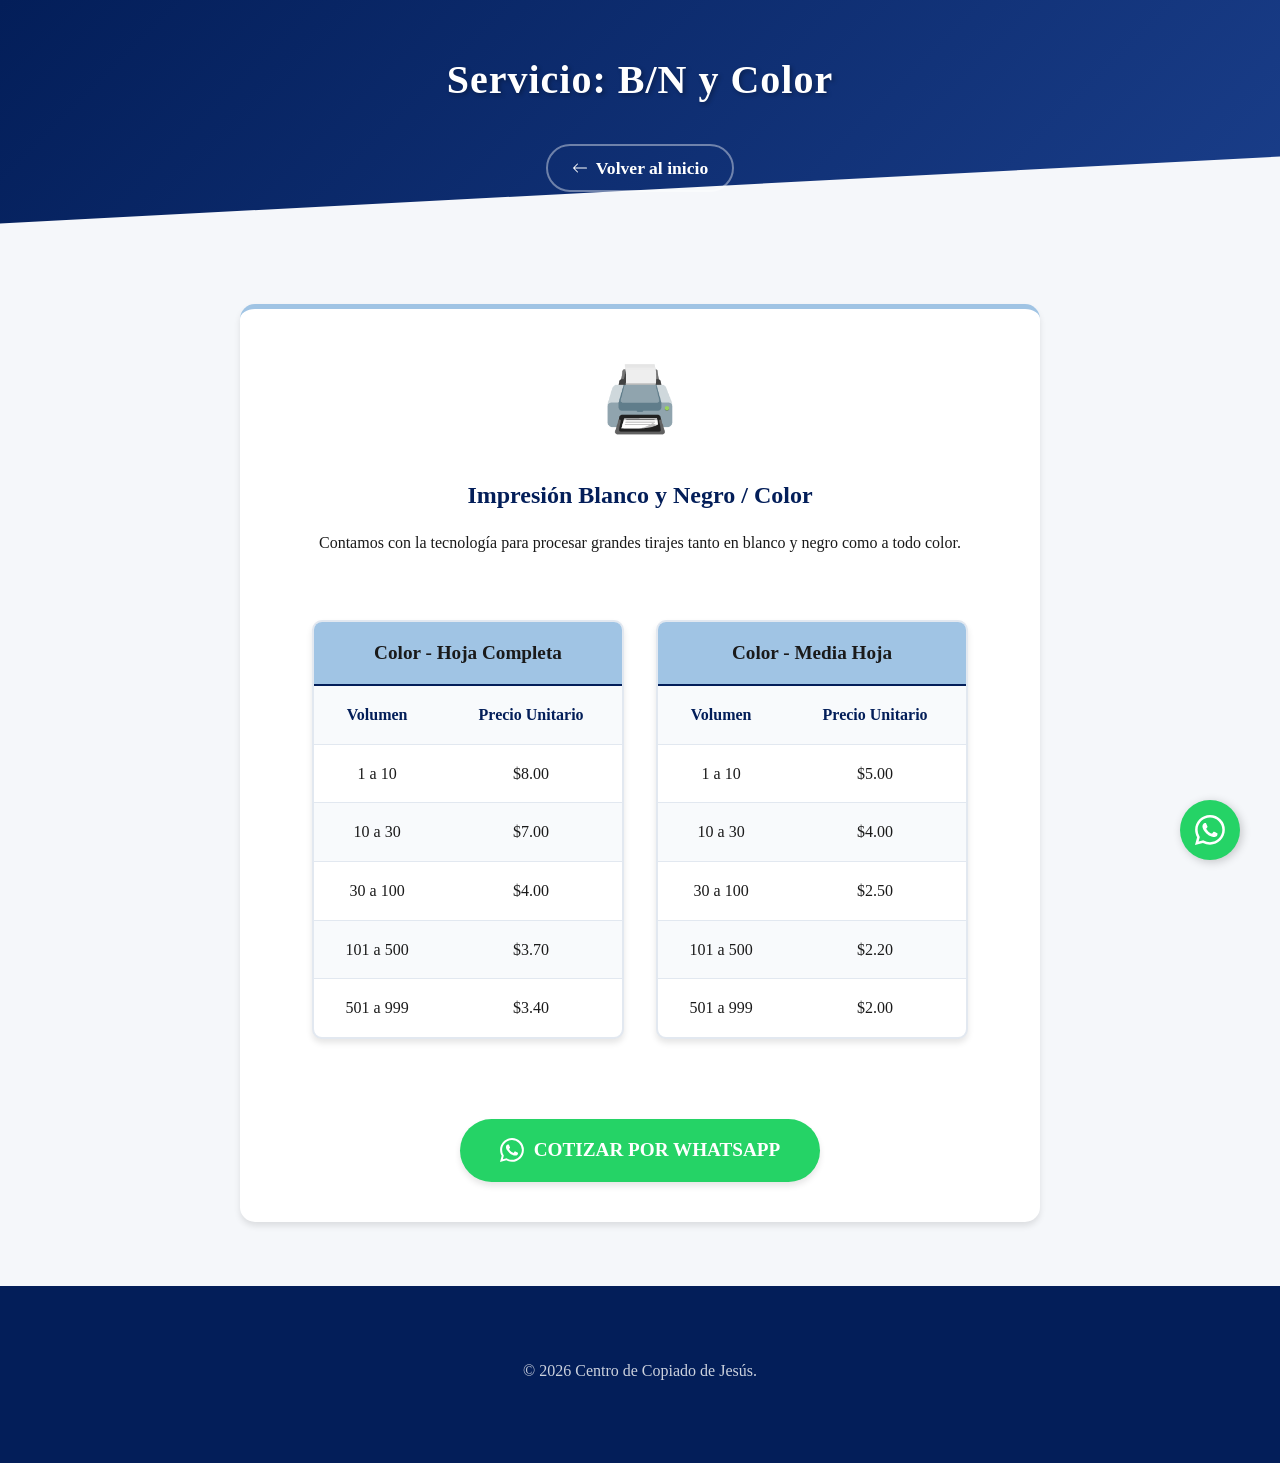
==== bn-color.html @ 03a3448a "Add files via upload" ====
<!DOCTYPE html>
<html lang="es">
<head>
    <meta charset="UTF-8">
    <meta name="viewport" content="width=device-width, initial-scale=1.0">
    <title>Impresiones Blanco y Negro o Color | Centro de Copiado de Jesús</title>
    <link rel="stylesheet" href="styles.css">
</head>
<body style="display: flex; flex-direction: column; min-height: 100vh; background-color: var(--bg-light);">
    <header class="hero" style="padding: 3rem 2rem;">
        <div class="hero-content">
            <h1 style="font-size: 2.5rem;">Servicio: B/N y Color</h1>
            <a href="index.html" style="display: inline-flex; align-items: center; gap: 8px; margin-top: 1rem; color: var(--white); text-decoration: none; border: 2px solid rgba(255,255,255,0.4); padding: 0.5rem 1.5rem; border-radius: 50px; font-weight: bold; font-size: 1.1rem; transition: background 0.3s ease;" onmouseover="this.style.backgroundColor='rgba(255,255,255,0.1)'" onmouseout="this.style.backgroundColor='transparent'">
                <svg xmlns="http://www.w3.org/2000/svg" width="16" height="16" fill="currentColor" viewBox="0 0 16 16"><path fill-rule="evenodd" d="M15 8a.5.5 0 0 0-.5-.5H2.707l3.147-3.146a.5.5 0 1 0-.708-.708l-4 4a.5.5 0 0 0 0 .708l4 4a.5.5 0 0 0 .708-.708L2.707 8.5H14.5A.5.5 0 0 0 15 8z"/></svg>
                Volver al inicio
            </a>
        </div>
    </header>

    <main style="flex: 1; display: flex; justify-content: center; align-items: center; padding: 4rem 2rem;">
        <div class="service-card" style="text-align: center; max-width: 800px; width: 100%;">
            <div class="icon" style="font-size: 4rem;">🖨️</div>
            <h2 style="color: var(--primary-blue); margin-bottom: 1rem;">Impresión Blanco y Negro / Color</h2>
            <p style="margin-bottom: 2rem;">Contamos con la tecnología para procesar grandes tirajes tanto en blanco y negro como a todo color.</p>
            
            <div class="tables-grid" style="grid-template-columns: repeat(auto-fit, minmax(250px, 1fr)); display: grid; gap: 2rem; margin-bottom: 2rem; text-align: left;">
                <div class="price-table">
                    <h4>Color - Hoja Completa</h4>
                    <table>
                        <thead>
                            <tr><th>Volumen</th><th>Precio Unitario</th></tr>
                        </thead>
                        <tbody>
                            <tr><td>1 a 10</td><td>$8.00</td></tr>
                            <tr><td>10 a 30</td><td>$7.00</td></tr>
                            <tr><td>30 a 100</td><td>$4.00</td></tr>
                            <tr><td>101 a 500</td><td>$3.70</td></tr>
                            <tr><td>501 a 999</td><td>$3.40</td></tr>
                        </tbody>
                    </table>
                </div>

                <div class="price-table">
                    <h4>Color - Media Hoja</h4>
                    <table>
                        <thead>
                            <tr><th>Volumen</th><th>Precio Unitario</th></tr>
                        </thead>
                        <tbody>
                            <tr><td>1 a 10</td><td>$5.00</td></tr>
                            <tr><td>10 a 30</td><td>$4.00</td></tr>
                            <tr><td>30 a 100</td><td>$2.50</td></tr>
                            <tr><td>101 a 500</td><td>$2.20</td></tr>
                            <tr><td>501 a 999</td><td>$2.00</td></tr>
                        </tbody>
                    </table>
                </div>
            </div>
            
            <a href="https://wa.me/525574913127?text=Hola,%20vengo%20de%20la%20página%20web%20y%20me%20gustaría%20cotizar%20impresiones%20en%20Blanco%20y%20Negro%20/%20Color." target="_blank" class="cta-button" style="display: inline-flex; align-items: center; gap: 10px; background-color: #25D366; color: white; margin-top: 1rem;">
                <svg xmlns="http://www.w3.org/2000/svg" width="24" height="24" fill="currentColor" viewBox="0 0 16 16">
                    <path d="M13.601 2.326A7.854 7.854 0 0 0 7.994 0C3.627 0 .068 3.558.064 7.926c0 1.399.366 2.76 1.057 3.965L0 16l4.204-1.102a7.933 7.933 0 0 0 3.79.965h.004c4.368 0 7.926-3.558 7.93-7.93A7.898 7.898 0 0 0 13.6 2.326zM7.994 14.521a6.573 6.573 0 0 1-3.356-.92l-.24-.144-2.494.654.666-2.433-.156-.251a6.56 6.56 0 0 1-1.007-3.505c0-3.626 2.957-6.584 6.591-6.584a6.56 6.56 0 0 1 4.66 1.931 6.557 6.557 0 0 1 1.928 4.66c-.004 3.639-2.961 6.592-6.592 6.592zm3.615-4.934c-.197-.099-1.17-.578-1.353-.646-.182-.065-.315-.099-.445.099-.133.197-.513.646-.627.775-.114.133-.232.148-.43.05-.197-.1-.836-.308-1.592-.985-.59-.525-.985-1.175-1.103-1.372-.114-.198-.011-.304.088-.403.087-.088.197-.232.296-.346.1-.114.133-.198.198-.33.065-.134.034-.248-.015-.347-.05-.099-.445-1.076-.612-1.47-.16-.389-.323-.335-.445-.34-.114-.007-.247-.007-.38-.007a.729.729 0 0 0-.529.247c-.182.198-.691.677-.691 1.654 0 .977.71 1.916.81 2.049.098.133 1.394 2.132 3.383 2.992.47.205.84.326 1.129.418.475.152.904.129 1.246.08.38-.058 1.171-.48 1.338-.943.164-.464.164-.86.114-.943-.049-.084-.182-.133-.38-.232z"/>
                </svg>
                Cotizar por WhatsApp
            </a>
        </div>
    </main>

    <footer>
        <div class="footer-content" style="padding: 1.5rem;">
            <p>&copy; 2026 Centro de Copiado de Jesús.</p>
        </div>
    </footer>
    <a href="https://wa.me/525574913127" class="whatsapp-float" target="_blank">
        <svg xmlns="http://www.w3.org/2000/svg" width="30" height="30" fill="currentColor" viewBox="0 0 16 16">
            <path d="M13.601 2.326A7.854 7.854 0 0 0 7.994 0C3.627 0 .068 3.558.064 7.926c0 1.399.366 2.76 1.057 3.965L0 16l4.204-1.102a7.933 7.933 0 0 0 3.79.965h.004c4.368 0 7.926-3.558 7.93-7.93A7.898 7.898 0 0 0 13.6 2.326zM7.994 14.521a6.573 6.573 0 0 1-3.356-.92l-.24-.144-2.494.654.666-2.433-.156-.251a6.56 6.56 0 0 1-1.007-3.505c0-3.626 2.957-6.584 6.591-6.584a6.56 6.56 0 0 1 4.66 1.931 6.557 6.557 0 0 1 1.928 4.66c-.004 3.639-2.961 6.592-6.592 6.592zm3.615-4.934c-.197-.099-1.17-.578-1.353-.646-.182-.065-.315-.099-.445.099-.133.197-.513.646-.627.775-.114.133-.232.148-.43.05-.197-.1-.836-.308-1.592-.985-.59-.525-.985-1.175-1.103-1.372-.114-.198-.011-.304.088-.403.087-.088.197-.232.296-.346.1-.114.133-.198.198-.33.065-.134.034-.248-.015-.347-.05-.099-.445-1.076-.612-1.47-.16-.389-.323-.335-.445-.34-.114-.007-.247-.007-.38-.007a.729.729 0 0 0-.529.247c-.182.198-.691.677-.691 1.654 0 .977.71 1.916.81 2.049.098.133 1.394 2.132 3.383 2.992.47.205.84.326 1.129.418.475.152.904.129 1.246.08.38-.058 1.171-.48 1.338-.943.164-.464.164-.86.114-.943-.049-.084-.182-.133-.38-.232z"/>
        </svg>
    </a>
    <script src="scripts.js"></script>
</body>
</html>
---- styles.css ----
:root {
    /* Colores basados en el documento proporcionado */
    --primary-blue: #031E59; /* Azul marino profundo */
    --light-blue: #A0C4E4; /* Azul claro de las tablas */
    --accent-blue: #1A3E8A; /* Azul intermedio */
    --text-dark: #1A1A1A;
    --text-light: #FFFFFF;
    --bg-light: #F5F7FA;
    --white: #FFFFFF;
    --gray-light: #E2E8F0;
    --shadow: 0 4px 6px rgba(0, 0, 0, 0.1);
    --shadow-lg: 0 10px 15px rgba(0, 0, 0, 0.1);
}

* {
    margin: 0;
    padding: 0;
    box-sizing: border-box;
}

body {
    /* Se requiere fuente Century */
    font-family: 'Century', 'Century Gothic', serif;
    background-color: var(--bg-light);
    color: var(--text-dark);
    line-height: 1.6;
}

/* Hero Section */
.hero {
    background: linear-gradient(135deg, var(--primary-blue) 0%, var(--accent-blue) 100%);
    color: var(--text-light);
    padding: 6rem 2rem;
    text-align: center;
    position: relative;
    overflow: hidden;
}

.hero::after {
    content: '';
    position: absolute;
    bottom: -50px;
    left: 0;
    width: 100%;
    height: 100px;
    background: var(--bg-light);
    transform: skewY(-3deg);
}

.hero-content {
    max-width: 800px;
    margin: 0 auto;
    position: relative;
    z-index: 1;
    animation: fadeIn 1s ease-out;
}

.hero h1 {
    font-size: 3.5rem;
    margin-bottom: 1rem;
    text-shadow: 2px 2px 4px rgba(0,0,0,0.3);
    letter-spacing: 1px;
}

.subtitle {
    font-size: 1.5rem;
    margin-bottom: 2rem;
    opacity: 0.9;
}

.services-badges {
    display: flex;
    flex-wrap: wrap;
    justify-content: center;
    gap: 1rem;
    margin-bottom: 3rem;
}

.services-badges a {
    background: rgba(255, 255, 255, 0.1);
    border: 1px solid rgba(255, 255, 255, 0.3);
    padding: 0.5rem 1.5rem;
    border-radius: 50px;
    font-size: 1.1rem;
    backdrop-filter: blur(5px);
    transition: transform 0.3s ease, background 0.3s ease;
    text-decoration: none;
    color: var(--white);
}

.services-badges a:hover {
    transform: translateY(-3px);
    background: rgba(255, 255, 255, 0.2);
}

.cta-button {
    display: inline-block;
    background-color: var(--white);
    color: var(--primary-blue);
    padding: 1rem 2.5rem;
    border-radius: 50px;
    text-decoration: none;
    font-weight: bold;
    font-size: 1.2rem;
    text-transform: uppercase;
    transition: all 0.3s ease;
    box-shadow: var(--shadow);
}

.cta-button:hover {
    transform: translateY(-3px);
    box-shadow: var(--shadow-lg);
    background-color: var(--light-blue);
}

/* Services Section */
.services-section {
    padding: 5rem 2rem;
    max-width: 1200px;
    margin: 0 auto;
    text-align: center;
}

.services-section h2 {
    font-size: 2.5rem;
    color: var(--primary-blue);
    margin-bottom: 3rem;
}

.services-grid {
    display: grid;
    grid-template-columns: repeat(auto-fit, minmax(300px, 1fr));
    gap: 2rem;
}

.service-card {
    background: var(--white);
    padding: 2.5rem;
    border-radius: 15px;
    box-shadow: var(--shadow);
    transition: transform 0.3s ease;
    border-top: 5px solid var(--light-blue);
}

.service-card:hover {
    transform: translateY(-10px);
}

.icon {
    font-size: 3rem;
    margin-bottom: 1.5rem;
}

.service-card h3 {
    color: var(--primary-blue);
    margin-bottom: 1rem;
    font-size: 1.5rem;
}

/* Pricing Section */
.pricing-section {
    padding: 5rem 2rem;
    background-color: var(--white);
}

.pricing-section h2 {
    text-align: center;
    font-size: 2.5rem;
    color: var(--primary-blue);
    margin-bottom: 3rem;
}

.pricing-container {
    max-width: 1200px;
    margin: 0 auto;
}

.pricing-category {
    background: var(--bg-light);
    border-radius: 20px;
    overflow: hidden;
    box-shadow: var(--shadow-lg);
    margin-bottom: 3rem;
}

.mt-5 {
    margin-top: 5rem;
}

.category-header {
    background: var(--primary-blue);
    color: var(--white);
    padding: 1.5rem;
    text-align: center;
}

.category-header h3 {
    font-size: 2rem;
    letter-spacing: 2px;
}

.tables-grid {
    display: grid;
    grid-template-columns: repeat(auto-fit, minmax(250px, 1fr));
    gap: 2rem;
    padding: 2rem;
}

.tables-grid.two-cols {
    grid-template-columns: repeat(auto-fit, minmax(350px, 1fr));
}

.price-table {
    background: var(--white);
    border-radius: 10px;
    overflow: hidden;
    box-shadow: var(--shadow);
    border: 2px solid var(--gray-light);
}

.price-table h4 {
    background: var(--light-blue);
    color: var(--text-dark);
    padding: 1rem;
    text-align: center;
    font-size: 1.2rem;
    border-bottom: 2px solid var(--primary-blue);
}

table {
    width: 100%;
    border-collapse: collapse;
}

th, td {
    padding: 1rem;
    text-align: center;
    border-bottom: 1px solid var(--gray-light);
}

th {
    background-color: #f8fafc;
    font-weight: bold;
    color: var(--primary-blue);
}

tr:last-child td {
    border-bottom: none;
}

tbody tr:nth-child(even) {
    background-color: #f8fafc;
}

tbody tr:hover {
    background-color: rgba(160, 196, 228, 0.1);
}

/* CTA Banner */
.cta-banner {
    background: linear-gradient(135deg, var(--accent-blue) 0%, var(--primary-blue) 100%);
    color: var(--white);
    padding: 4rem 2rem;
    text-align: center;
    margin: 4rem 0;
    position: relative;
    box-shadow: inset 0 0 20px rgba(0,0,0,0.2);
}

.cta-banner-content {
    max-width: 900px;
    margin: 0 auto;
}

.cta-banner h2 {
    font-size: 2.2rem;
    margin-bottom: 1.5rem;
    letter-spacing: 1px;
}

.cta-banner p {
    font-size: 1.2rem;
    margin-bottom: 2rem;
    line-height: 1.8;
    opacity: 0.9;
}

.cta-highlights {
    display: flex;
    justify-content: center;
    gap: 2rem;
    flex-wrap: wrap;
}

.cta-highlights span {
    font-weight: bold;
    font-size: 1.1rem;
    background: rgba(255, 255, 255, 0.1);
    padding: 0.8rem 1.5rem;
    border-radius: 8px;
    border-left: 4px solid var(--light-blue);
}

/* Footer */
footer {
    background-color: var(--primary-blue);
    color: var(--white);
    text-align: center;
    padding: 3rem 2rem;
}

.footer-content h2 {
    margin-bottom: 1rem;
}

.footer-content p {
    opacity: 0.8;
    margin-bottom: 0.5rem;
}

/* Animations */
@keyframes fadeIn {
    from {
        opacity: 0;
        transform: translateY(20px);
    }
    to {
        opacity: 1;
        transform: translateY(0);
    }
}

/* Responsive */
@media (max-width: 768px) {
    .hero h1 {
        font-size: 2.5rem;
    }
    
    .subtitle {
        font-size: 1.2rem;
    }
    
    .category-header h3 {
        font-size: 1.5rem;
    }
    
    .tables-grid {
        padding: 1rem;
    }
}
/* Botón Flotante WhatsApp */
.whatsapp-float {
    position: fixed;
    bottom: 40px;
    right: 40px;
    background-color: #25d366;
    color: #FFF;
    border-radius: 50px;
    text-align: center;
    font-size: 30px;
    box-shadow: 2px 2px 10px rgba(0,0,0,0.2);
    z-index: 1000;
    width: 60px;
    height: 60px;
    display: flex;
    align-items: center;
    justify-content: center;
    transition: all 0.3s ease;
}

.whatsapp-float:hover {
    transform: scale(1.1);
    background-color: #128c7e;
}

/* Modal Emergente */
.modal {
    display: none;
    position: fixed;
    z-index: 2000;
    left: 0;
    top: 0;
    width: 100%;
    height: 100%;
    background-color: rgba(0,0,0,0.6);
    align-items: center;
    justify-content: center;
    backdrop-filter: blur(5px);
}

.modal-content {
    background-color: var(--white);
    padding: 0;
    border-radius: 20px;
    width: 90%;
    max-width: 500px;
    position: relative;
    box-shadow: var(--shadow-lg);
    animation: modalFadeIn 0.5s ease-out;
    overflow: hidden;
}

@keyframes modalFadeIn {
    from { opacity: 0; transform: translateY(-50px); }
    to { opacity: 1; transform: translateY(0); }
}

.close-modal {
    position: absolute;
    top: 15px;
    right: 20px;
    color: var(--white);
    font-size: 30px;
    font-weight: bold;
    cursor: pointer;
    z-index: 10;
}

.modal-header {
    background: linear-gradient(135deg, var(--primary-blue), var(--accent-blue));
    color: var(--white);
    padding: 3rem 2rem;
    text-align: center;
}

.modal-header h2 {
    font-size: 1.8rem;
}

.modal-body {
    padding: 2.5rem;
    text-align: center;
}

.modal-body p {
    font-size: 1.1rem;
    color: var(--text-dark);
    margin-bottom: 2rem;
}

.modal-highlights {
    display: flex;
    flex-direction: column;
    gap: 1rem;
    margin-bottom: 2.5rem;
    text-align: left;
}

.modal-highlights span {
    font-weight: bold;
    color: var(--primary-blue);
    background: var(--bg-light);
    padding: 0.8rem 1.2rem;
    border-radius: 10px;
    border-left: 5px solid var(--light-blue);
}

.modal-body .cta-button {
    background: #25d366;
    color: white;
    width: 100%;
    padding: 1.2rem;
}

.modal-body .cta-button:hover {
    background: #128c7e;
    transform: translateY(-3px);
}
/* Equipment Toasts (Anuncios al azar) */
#toast-container {
    position: fixed;
    bottom: 30px;
    left: 30px;
    z-index: 9999;
    pointer-events: none;
}

.equipment-toast {
    pointer-events: auto;
    background: white;
    border-radius: 15px;
    padding: 1rem;
    box-shadow: 0 10px 25px rgba(0,0,0,0.15);
    display: flex;
    align-items: center;
    gap: 1rem;
    max-width: 350px;
    border-left: 5px solid var(--primary-blue);
    transform: translateX(-120%);
    transition: transform 0.5s cubic-bezier(0.68, -0.55, 0.27, 1.55);
    position: relative;
}

.equipment-toast.show {
    transform: translateX(0);
}

.equipment-toast img {
    width: 60px;
    height: 60px;
    object-fit: contain;
    background: var(--bg-light);
    border-radius: 8px;
    padding: 5px;
}

.equipment-toast div {
    flex: 1;
}

.equipment-toast strong {
    display: block;
    color: var(--primary-blue);
    font-size: 0.95rem;
    margin-bottom: 2px;
}

.equipment-toast p {
    font-size: 0.85rem;
    color: #555;
    line-height: 1.3;
    margin: 0;
}

.close-toast {
    position: absolute;
    top: 5px;
    right: 10px;
    cursor: pointer;
    font-size: 18px;
    color: #999;
}

.close-toast:hover {
    color: var(--primary-blue);
}

@media (max-width: 600px) {
    #toast-container {
        left: 10px;
        bottom: 110px; /* Arriba del botón de WA */
        right: 10px;
    }
    .equipment-toast {
        max-width: 100%;
    }
}
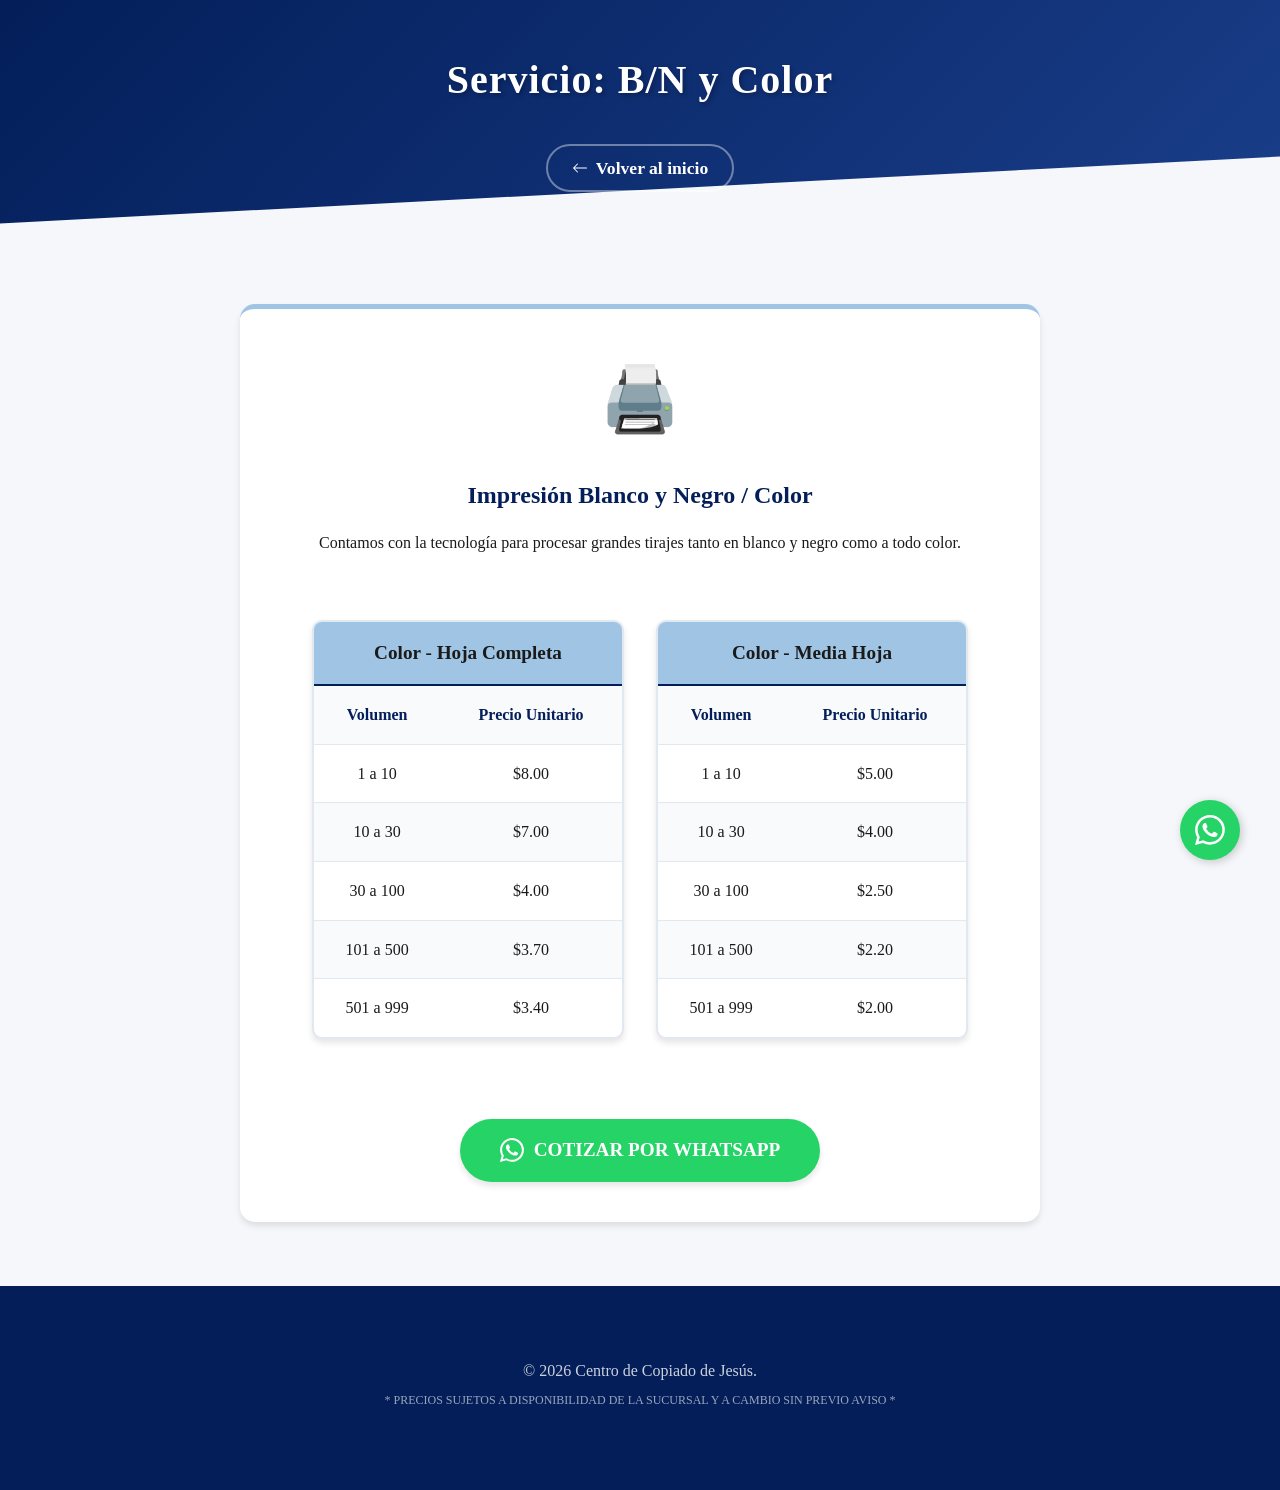
==== commit 4a709fce: "Add files via upload" ====
--- a/bn-color.html
+++ b/bn-color.html
@@ -69,6 +69,7 @@
     <footer>
         <div class="footer-content" style="padding: 1.5rem;">
             <p>&copy; 2026 Centro de Copiado de Jesús.</p>
+            <p style="margin-top: 0.5rem; opacity: 0.6; font-size: 0.75rem;">* PRECIOS SUJETOS A DISPONIBILIDAD DE LA SUCURSAL Y A CAMBIO SIN PREVIO AVISO *</p>
         </div>
     </footer>
     <a href="https://wa.me/525574913127" class="whatsapp-float" target="_blank">
